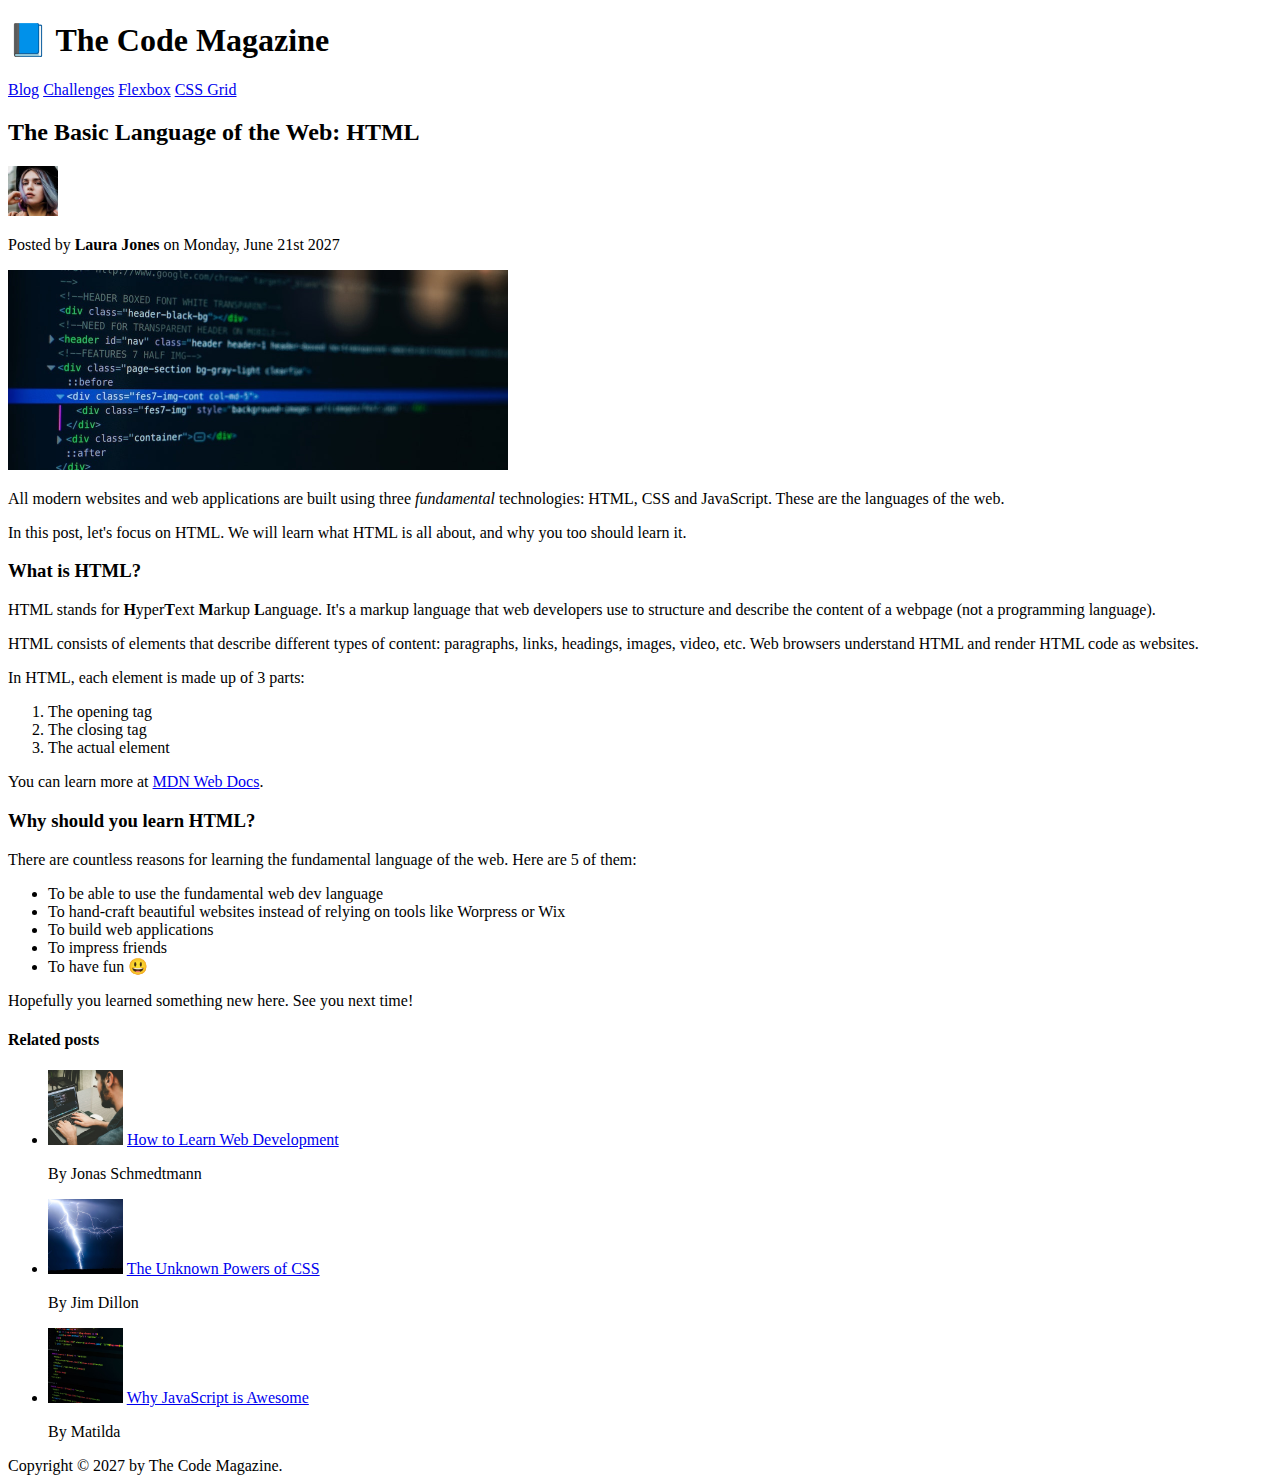
==== starter/03-CSS-Fundamentals/index.html @ 952173ab "initial commit" ====
<!DOCTYPE html>
<html lang="en">
  <head>
    <meta charset="UTF-8" />
    <title>The Basic Language of the Web: HTML</title>
  </head>

  <body>
    <!--
    <h1>The Basic Language of the Web: HTML</h1>
    <h2>The Basic Language of the Web: HTML</h2>
    <h3>The Basic Language of the Web: HTML</h3>
    <h4>The Basic Language of the Web: HTML</h4>
    <h5>The Basic Language of the Web: HTML</h5>
    <h6>The Basic Language of the Web: HTML</h6>
    -->

    <header>
      <h1>📘 The Code Magazine</h1>

      <nav>
        <a href="blog.html">Blog</a>
        <a href="#">Challenges</a>
        <a href="#">Flexbox</a>
        <a href="#">CSS Grid</a>
      </nav>
    </header>

    <article>
      <header>
        <h2>The Basic Language of the Web: HTML</h2>

        <img
          src="img/laura-jones.jpg"
          alt="Headshot of Laura Jones"
          height="50"
          width="50"
        />

        <p>Posted by <strong>Laura Jones</strong> on Monday, June 21st 2027</p>

        <img
          src="img/post-img.jpg"
          alt="HTML code on a screen"
          width="500"
          height="200"
        />
      </header>

      <p>
        All modern websites and web applications are built using three
        <em>fundamental</em>
        technologies: HTML, CSS and JavaScript. These are the languages of the
        web.
      </p>

      <p>
        In this post, let's focus on HTML. We will learn what HTML is all about,
        and why you too should learn it.
      </p>

      <h3>What is HTML?</h3>
      <p>
        HTML stands for <strong>H</strong>yper<strong>T</strong>ext
        <strong>M</strong>arkup <strong>L</strong>anguage. It's a markup
        language that web developers use to structure and describe the content
        of a webpage (not a programming language).
      </p>
      <p>
        HTML consists of elements that describe different types of content:
        paragraphs, links, headings, images, video, etc. Web browsers understand
        HTML and render HTML code as websites.
      </p>
      <p>In HTML, each element is made up of 3 parts:</p>

      <ol>
        <li>The opening tag</li>
        <li>The closing tag</li>
        <li>The actual element</li>
      </ol>

      <p>
        You can learn more at
        <a
          href="https://developer.mozilla.org/en-US/docs/Web/HTML"
          target="_blank"
          >MDN Web Docs</a
        >.
      </p>

      <h3>Why should you learn HTML?</h3>

      <p>
        There are countless reasons for learning the fundamental language of the
        web. Here are 5 of them:
      </p>

      <ul>
        <li>To be able to use the fundamental web dev language</li>
        <li>
          To hand-craft beautiful websites instead of relying on tools like
          Worpress or Wix
        </li>
        <li>To build web applications</li>
        <li>To impress friends</li>
        <li>To have fun 😃</li>
      </ul>

      <p>Hopefully you learned something new here. See you next time!</p>
    </article>

    <aside>
      <h4>Related posts</h4>

      <ul>
        <li>
          <img
            src="img/related-1.jpg"
            alt="Person programming"
            width="75"
            width="75"
          />
          <a href="#">How to Learn Web Development</a>
          <p>By Jonas Schmedtmann</p>
        </li>
        <li>
          <img src="img/related-2.jpg" alt="Lightning" width="75" heigth="75" />
          <a href="#">The Unknown Powers of CSS</a>
          <p>By Jim Dillon</p>
        </li>
        <li>
          <img
            src="img/related-3.jpg"
            alt="JavaScript code on a screen"
            width="75"
            height="75"
          />
          <a href="#">Why JavaScript is Awesome</a>
          <p>By Matilda</p>
        </li>
      </ul>
    </aside>

    <footer>Copyright &copy; 2027 by The Code Magazine.</footer>
  </body>
</html>
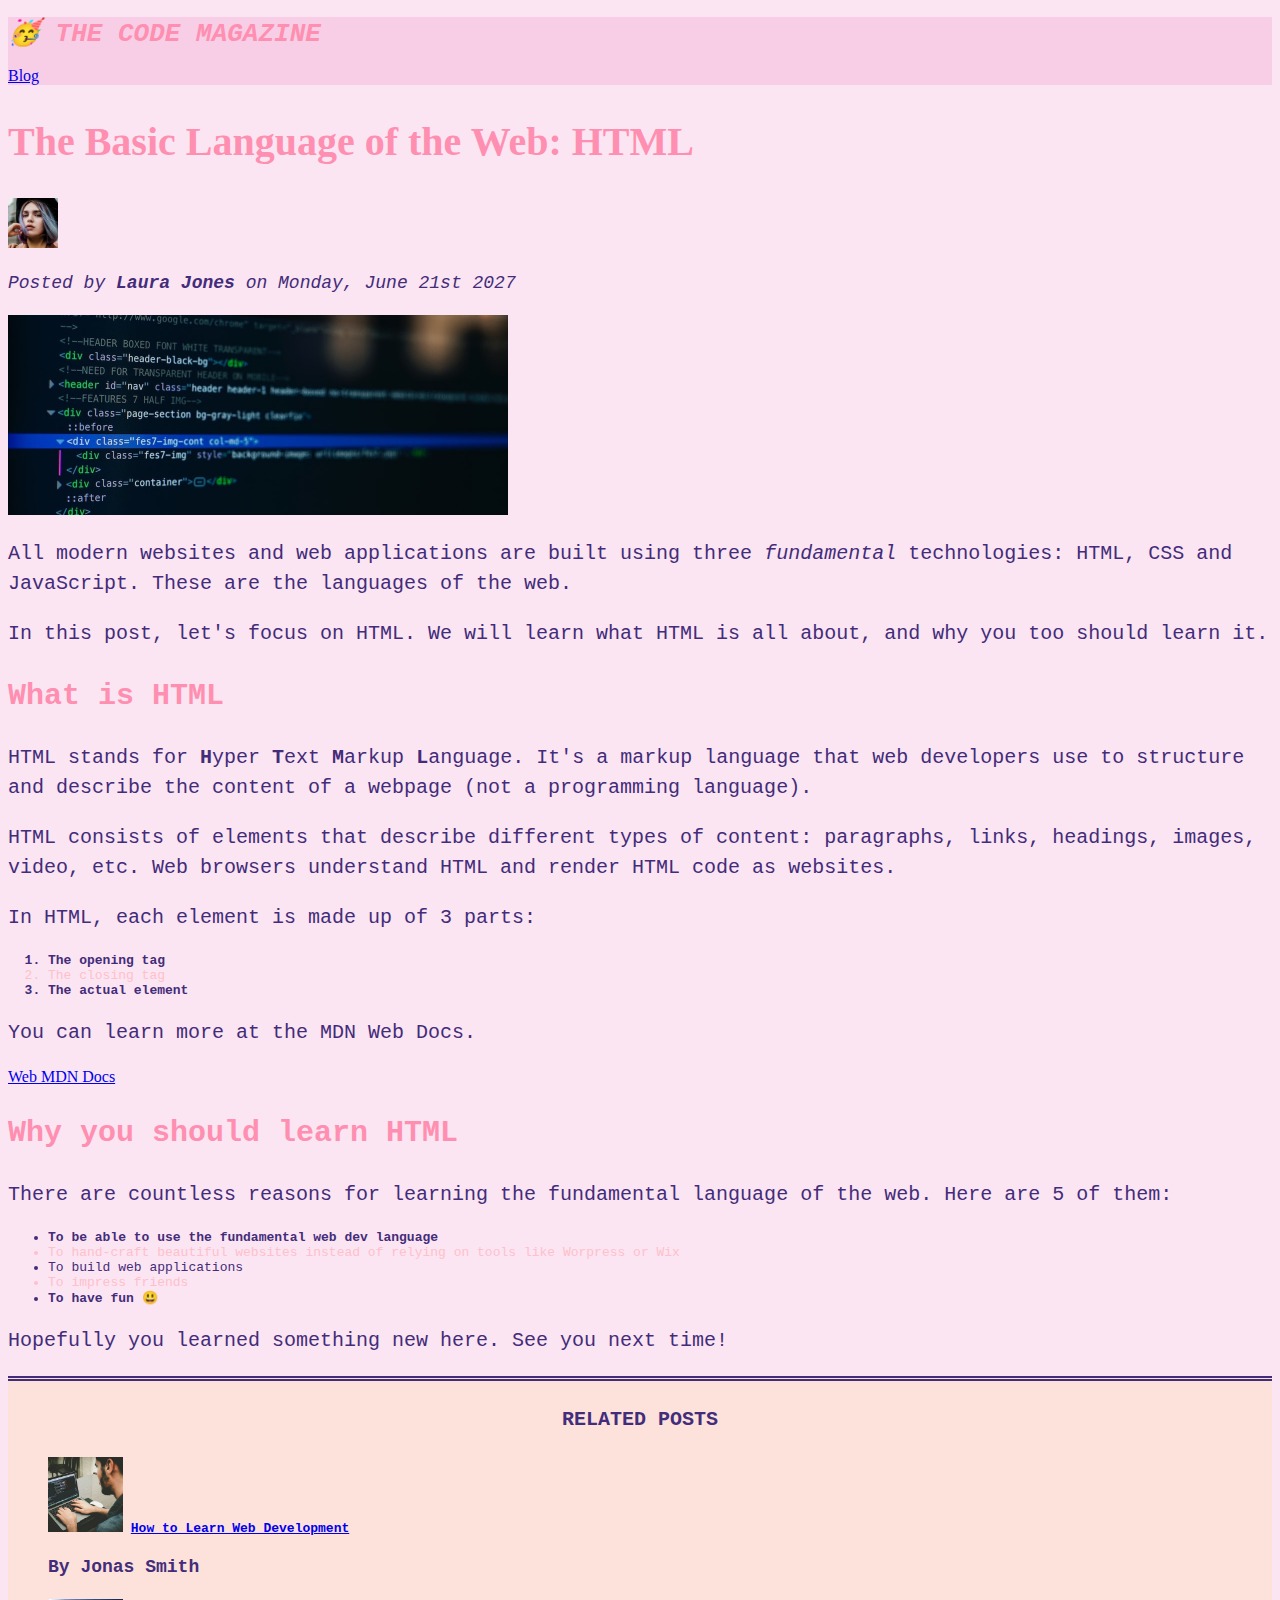
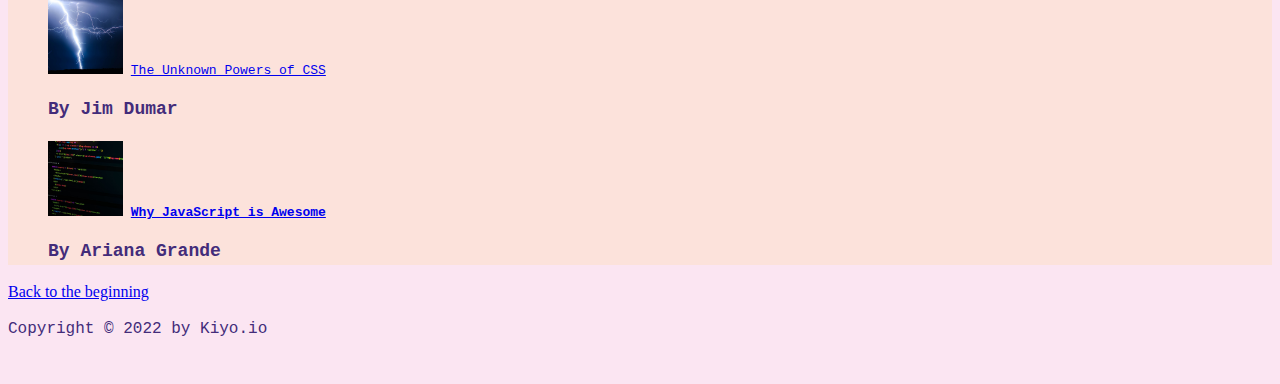
==== commit 8de38e9f: "Revert "final commit"" ====
--- a/starter/03-CSS-Fundamentals/index.html
+++ b/starter/03-CSS-Fundamentals/index.html
@@ -1,29 +1,24 @@
 <!DOCTYPE html>
+<!--Every HTML DOC begings with this element-->
 <html lang="en">
+  <!--This element lets the browser know this is language is HTML-->
   <head>
     <meta charset="UTF-8" />
+    <!--The name of the browser window-->
     <title>The Basic Language of the Web: HTML</title>
+    <!--Internal.css style property option for simple pages located in head property---For large css coding style make seperate .css file and use link property to connect code-->
+    <!--INTERNAL CSS EXAMPLE-->
+
+    <link href="Style.css" rel="stylesheet" />
   </head>
 
   <body>
-    <!--
-    <h1>The Basic Language of the Web: HTML</h1>
-    <h2>The Basic Language of the Web: HTML</h2>
-    <h3>The Basic Language of the Web: HTML</h3>
-    <h4>The Basic Language of the Web: HTML</h4>
-    <h5>The Basic Language of the Web: HTML</h5>
-    <h6>The Basic Language of the Web: HTML</h6>
-    -->
+    <header class="main-header">
+      <!--Parent Element Litteral BODY of the web page and so it's content is inside of the body. Content can include...p=paragraph h=heading to organize text-->
+      <h1>🥳 The Code Magazine</h1>
 
-    <header>
-      <h1>📘 The Code Magazine</h1>
-
-      <nav>
-        <a href="blog.html">Blog</a>
-        <a href="#">Challenges</a>
-        <a href="#">Flexbox</a>
-        <a href="#">CSS Grid</a>
-      </nav>
+      <!--a=anchor for href=hyperlink REMEMBER to make element for hyperlink to access from webpage ie. Blog-->
+      <nav><a href="blog.html">Blog</a></nav>
     </header>
 
     <article>
@@ -32,36 +27,38 @@
 
         <img
           src="img/laura-jones.jpg"
-          alt="Headshot of Laura Jones"
+          alt="Laura Jones"
+          width="50"
           height="50"
-          width="50"
         />
+        <p id="author">
+          Posted by <strong>Laura Jones</strong> on Monday, June 21st 2027
+        </p>
 
-        <p>Posted by <strong>Laura Jones</strong> on Monday, June 21st 2027</p>
-
+        <!--!!!!JPG/ALT won't load!!!!
+    img=insert image + Attribute decribing element scr=source image file  ALT=decribes the image file for search engine-->
         <img
           src="img/post-img.jpg"
-          alt="HTML code on a screen"
+          alt="HTML code on a computer screen"
           width="500"
           height="200"
         />
       </header>
-
       <p>
         All modern websites and web applications are built using three
-        <em>fundamental</em>
+        <!--em ITAL's text--><em>fundamental</em>
         technologies: HTML, CSS and JavaScript. These are the languages of the
         web.
       </p>
-
       <p>
         In this post, let's focus on HTML. We will learn what HTML is all about,
         and why you too should learn it.
       </p>
 
-      <h3>What is HTML?</h3>
+      <h3>What is HTML</h3>
       <p>
-        HTML stands for <strong>H</strong>yper<strong>T</strong>ext
+        HTML stands for
+        <!--b and strong make text BOLD--><b>H</b>yper <strong>T</strong>ext
         <strong>M</strong>arkup <strong>L</strong>anguage. It's a markup
         language that web developers use to structure and describe the content
         of a webpage (not a programming language).
@@ -73,28 +70,30 @@
       </p>
       <p>In HTML, each element is made up of 3 parts:</p>
 
+      <!--Parent Element OL element=ordered list-->
       <ol>
-        <li>The opening tag</li>
+        <!--Child Element LI element=list item-->
+        <li class="first-li">The opening tag</li>
         <li>The closing tag</li>
         <li>The actual element</li>
       </ol>
 
-      <p>
-        You can learn more at
-        <a
-          href="https://developer.mozilla.org/en-US/docs/Web/HTML"
-          target="_blank"
-          >MDN Web Docs</a
-        >.
-      </p>
+      <!--Coding is fun ^.^-->
+      <p>You can learn more at the MDN Web Docs.</p>
+      <a
+        href="https://developer.mozilla.org/en-US/docs/Web/HTML"
+        target="_blank"
+      >
+        Web MDN Docs</a
+      >
 
-      <h3>Why should you learn HTML?</h3>
+      <h3>Why you should learn HTML</h3>
 
       <p>
         There are countless reasons for learning the fundamental language of the
         web. Here are 5 of them:
       </p>
-
+      <!--Parent Element UL=unordered list for bullet points-->
       <ul>
         <li>To be able to use the fundamental web dev language</li>
         <li>
@@ -107,40 +106,53 @@
       </ul>
 
       <p>Hopefully you learned something new here. See you next time!</p>
+      <!--Structure element to group code and organize nav=navagation-->
     </article>
 
     <aside>
-      <h4>Related posts</h4>
-
-      <ul>
+      <!--Semantic HTML= organizes your code-->
+      <h4><strong>Related Posts</strong></h4>
+      <ul class="author-photos">
         <li>
           <img
             src="img/related-1.jpg"
-            alt="Person programming"
+            alt="Image of man typing code"
             width="75"
-            width="75"
+            height="75"
           />
-          <a href="#">How to Learn Web Development</a>
-          <p>By Jonas Schmedtmann</p>
-        </li>
-        <li>
-          <img src="img/related-2.jpg" alt="Lightning" width="75" heigth="75" />
-          <a href="#">The Unknown Powers of CSS</a>
-          <p>By Jim Dillon</p>
+
+          <a href="wed-dev.html"> How to Learn Web Development</a>
+          <p class="related-author">By Jonas Smith</p>
         </li>
         <li>
           <img
-            src="img/related-3.jpg"
-            alt="JavaScript code on a screen"
+            src="img/related-2.jpg"
+            alt="Image of lightning strike in the dark"
             width="75"
             height="75"
           />
-          <a href="#">Why JavaScript is Awesome</a>
-          <p>By Matilda</p>
+          <a href="The Unknown Powers of CSS">The Unknown Powers of CSS</a>
+          <p class="related-author">By Jim Dumar</p>
+        </li>
+
+        <li>
+          <img
+            src="img/related-3.jpg"
+            alt="Imagine of computer code on pc screen"
+            height="75"
+            width="75"
+          />
+          <a href="Why JavaScript is Awesome">Why JavaScript is Awesome</a>
+          <p class="related-author">By Ariana Grande</p>
         </li>
       </ul>
     </aside>
+    <nav>
+      <a href="#">Back to the beginning</a>
+    </nav>
 
-    <footer>Copyright &copy; 2027 by The Code Magazine.</footer>
+    <footer>
+      <p id="copyright">Copyright &copy; 2022 by Kiyo.io</p>
+    </footer>
   </body>
 </html>
--- a/starter/03-CSS-Fundamentals/Style.css
+++ b/starter/03-CSS-Fundamentals/Style.css
@@ -0,0 +1,84 @@
+h1,
+h2,
+h3,
+h4,
+p,
+li {
+  font-family: monospace;
+  color: rgb(67, 44, 122);
+}
+h1,
+h2,
+h3 {
+  color: rgb(255, 143, 177);
+}
+h1 {
+  font: size 26px;
+  text-transform: uppercase;
+  font-style: italic;
+}
+h2 {
+  font-size: 40px;
+  font-family: cursive;
+}
+h3 {
+  font-size: 30px;
+}
+h4 {
+  font-size: 20px;
+
+  text-transform: uppercase;
+  text-align: center;
+}
+p {
+  font-size: 20px;
+  line-height: 1.5;
+}
+li {
+  font: size 20px;
+}
+/* footer p {
+  font-size: 16px;
+} */
+/*
+article header p {
+  font-style: italic;
+}*/
+/* ID tag function is used for very simple pages that don't require updates */
+#author {
+  font-style: italic;
+  font-size: 18px;
+}
+#copyright {
+  font-size: 16px;
+}
+/* Class group function used to style multiple elements for future easy updates to style */
+.related-author {
+  font-size: 18px;
+  font-weight: bold;
+}
+.author-photos {
+  list-style: none;
+}
+.main-header {
+  background-color: rgba(224, 46, 153, 0.125);
+}
+
+aside {
+  background-color: rgb(252, 226, 219);
+  border-top: 5px double rgb(67, 44, 122);
+}
+body {
+  background-color: rgba(224, 46, 153, 0.125);
+}
+/* .first-li {font-weight: bold;} */
+li:first-child {
+  font-weight: bold;
+}
+li:last-child {
+  font-weight: bold;
+}
+li:nth-child(even) {
+  color: pink;
+}
+/* article p:last-child{color: red;} */
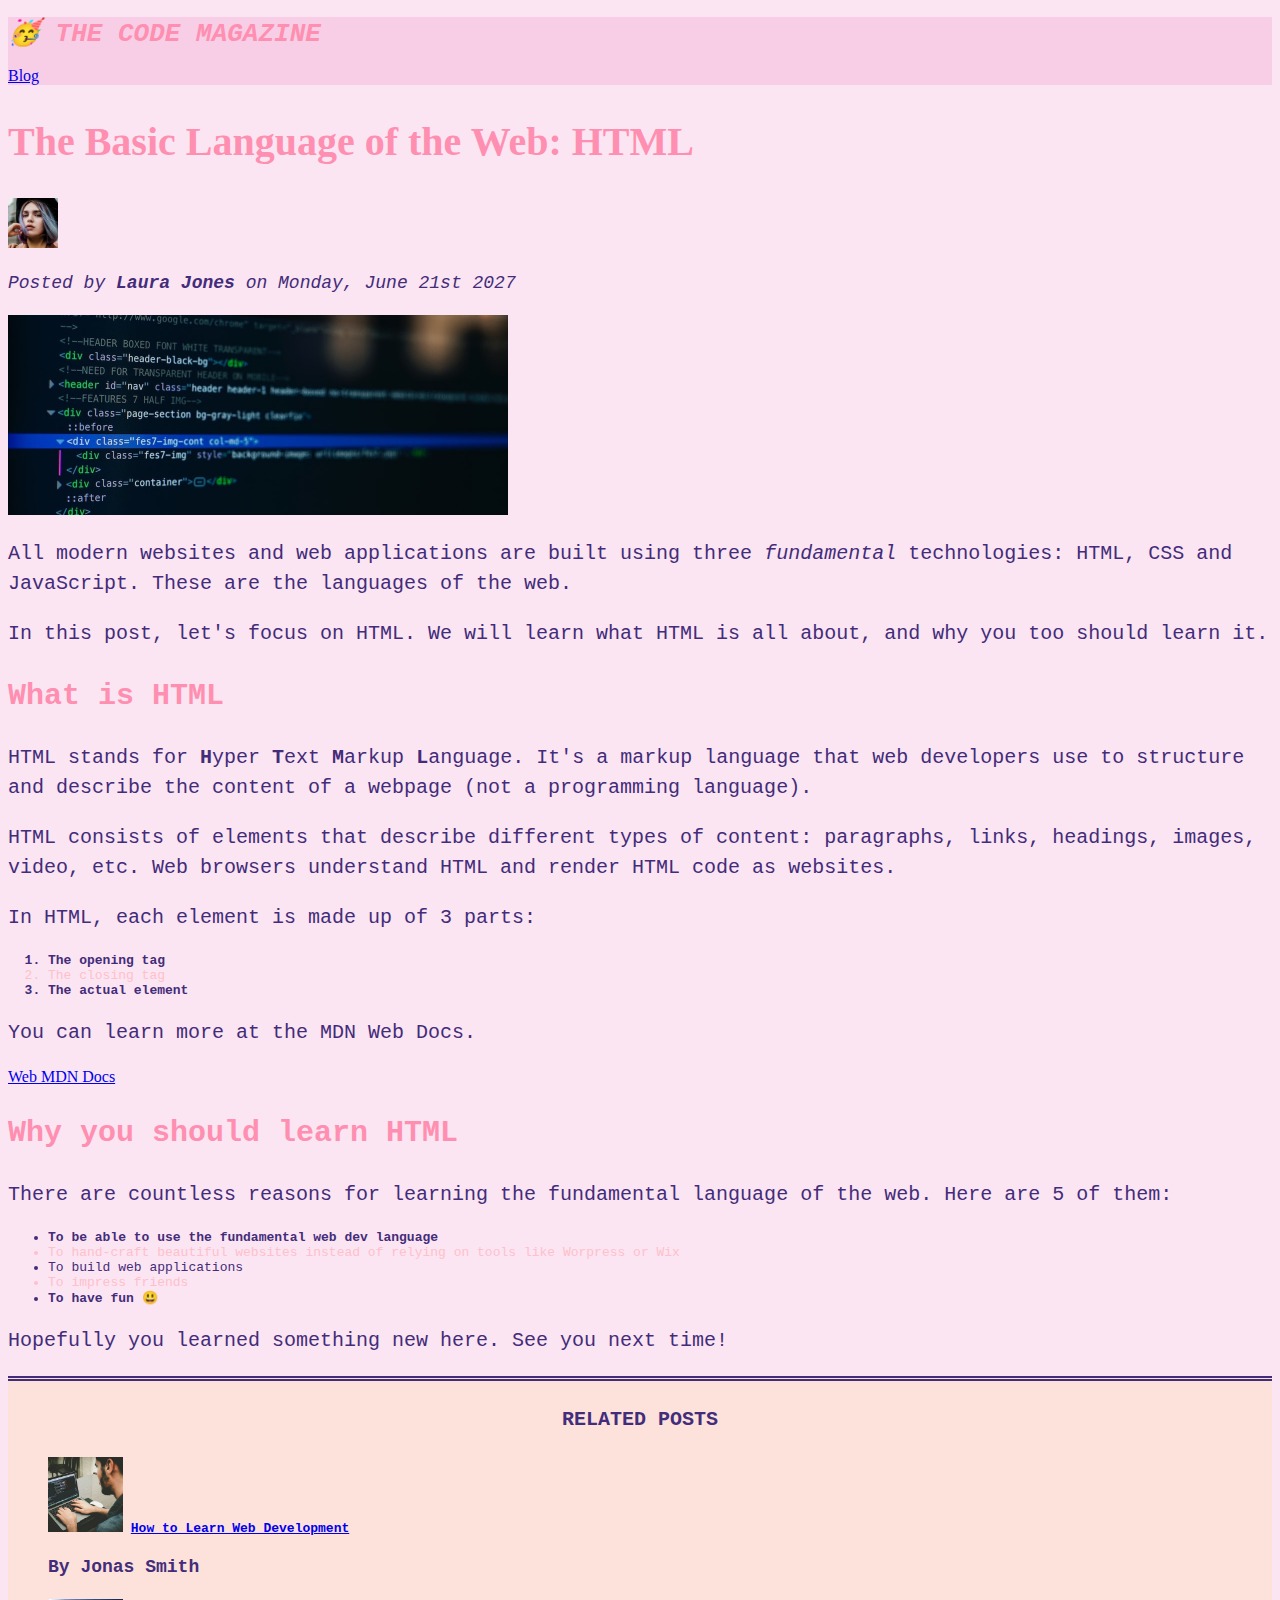
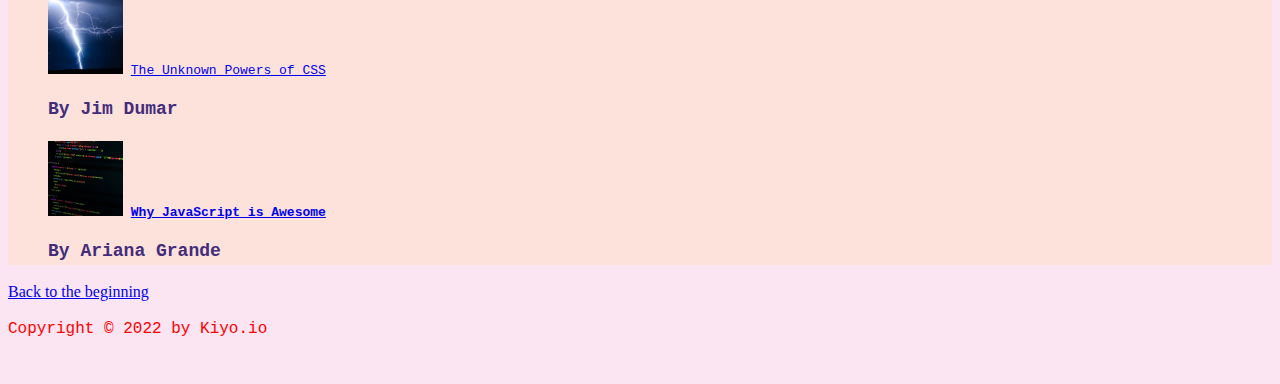
==== commit beb6a0dc: "git push git push" ====
--- a/starter/03-CSS-Fundamentals/index.html
+++ b/starter/03-CSS-Fundamentals/index.html
@@ -152,7 +152,9 @@
     </nav>
 
     <footer>
-      <p id="copyright">Copyright &copy; 2022 by Kiyo.io</p>
+      <p id="copyright" class="copyright text">
+        Copyright &copy; 2022 by Kiyo.io
+      </p>
     </footer>
   </body>
 </html>
--- a/starter/03-CSS-Fundamentals/Style.css
+++ b/starter/03-CSS-Fundamentals/Style.css
@@ -82,3 +82,15 @@
   color: pink;
 }
 /* article p:last-child{color: red;} */
+#copyright {
+  color: red;
+}
+.copyright {
+  color: blue;
+}
+.text {
+  color: yellow;
+}
+footer p {
+  color: green;
+}
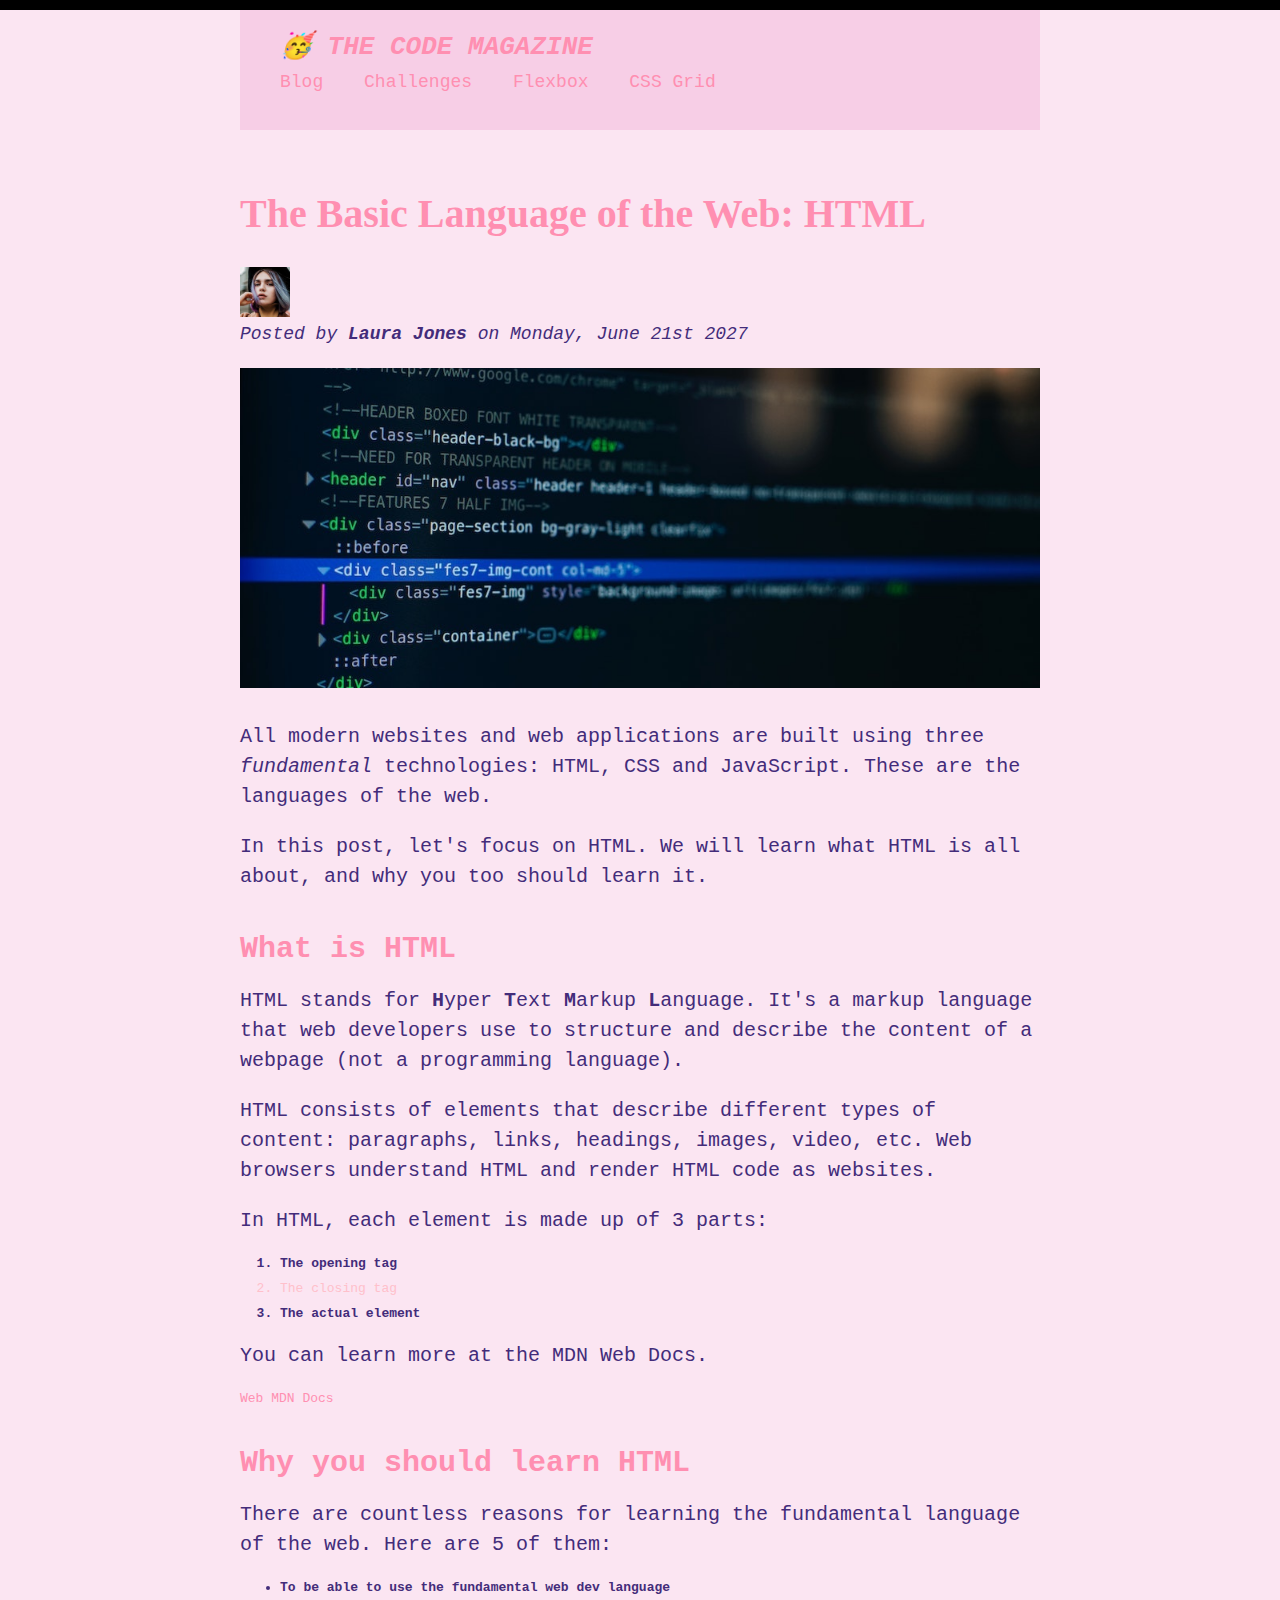
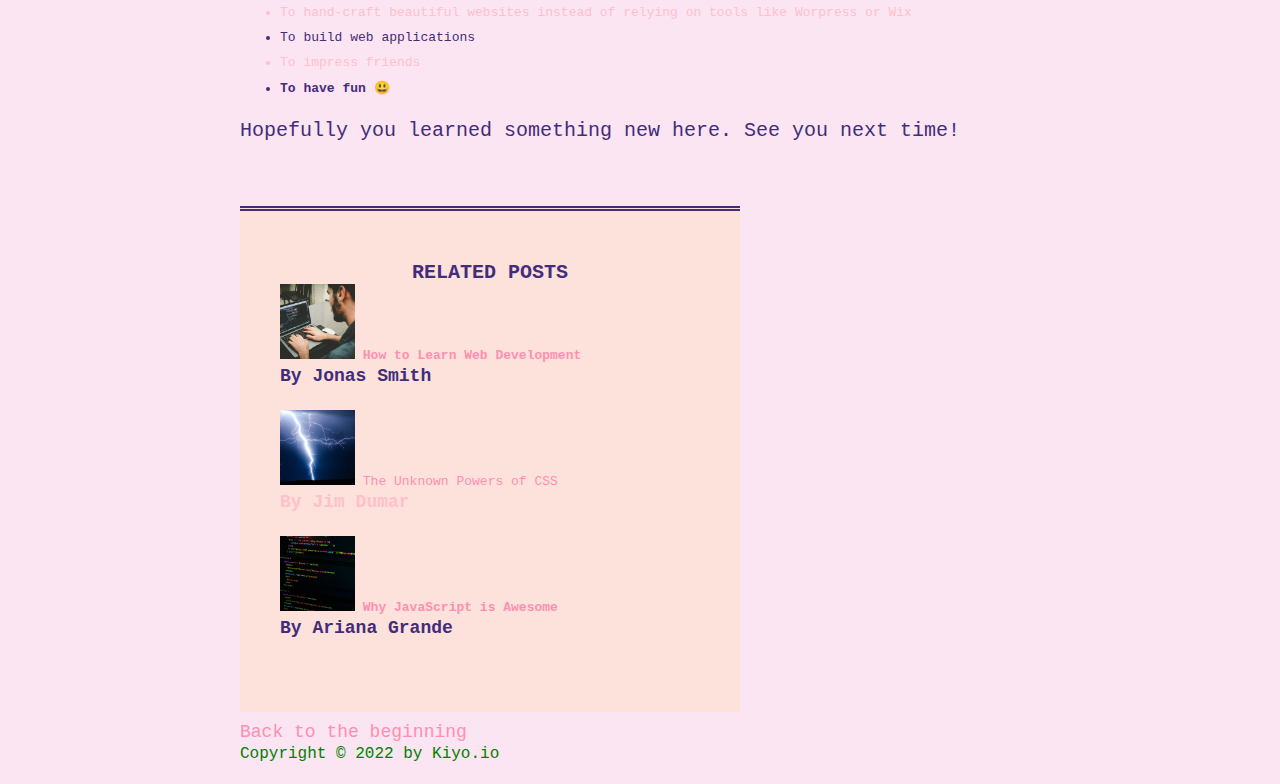
==== commit 21e2df1f: "git push" ====
--- a/starter/03-CSS-Fundamentals/index.html
+++ b/starter/03-CSS-Fundamentals/index.html
@@ -13,148 +13,157 @@
   </head>
 
   <body>
-    <header class="main-header">
-      <!--Parent Element Litteral BODY of the web page and so it's content is inside of the body. Content can include...p=paragraph h=heading to organize text-->
-      <h1>🥳 The Code Magazine</h1>
+    <div class="container">
+      <header class="main-header">
+        <!--Parent Element Litteral BODY of the web page and so it's content is inside of the body. Content can include...p=paragraph h=heading to organize text-->
+        <h1>🥳 The Code Magazine</h1>
 
-      <!--a=anchor for href=hyperlink REMEMBER to make element for hyperlink to access from webpage ie. Blog-->
-      <nav><a href="blog.html">Blog</a></nav>
-    </header>
+        <!--a=anchor for href=hyperlink REMEMBER to make element for hyperlink to access from webpage ie. Blog-->
+        <nav>
+          <!-- <strong>This is the navagation</strong> -->
+          <a href="blog.html">Blog</a>
+          <a href="#">Challenges</a>
+          <a href="#">Flexbox</a>
+          <a href="#">CSS Grid</a>
+        </nav>
+      </header>
 
-    <article>
-      <header>
-        <h2>The Basic Language of the Web: HTML</h2>
+      <article>
+        <header class="post-heaader">
+          <h2>The Basic Language of the Web: HTML</h2>
 
-        <img
-          src="img/laura-jones.jpg"
-          alt="Laura Jones"
-          width="50"
-          height="50"
-        />
-        <p id="author">
-          Posted by <strong>Laura Jones</strong> on Monday, June 21st 2027
+          <img
+            src="img/laura-jones.jpg"
+            alt="Laura Jones"
+            width="50"
+            height="50"
+          />
+          <p id="author">
+            Posted by <strong>Laura Jones</strong> on Monday, June 21st 2027
+          </p>
+
+          <!--!!!!JPG/ALT won't load!!!!
+    img=insert image + Attribute decribing element scr=source image file  ALT=decribes the image file for search engine-->
+          <img
+            src="img/post-img.jpg"
+            alt="HTML code on a computer screen"
+            width="500"
+            height="200"
+            class="post-img"
+          />
+        </header>
+        <p>
+          All modern websites and web applications are built using three
+          <!--em ITAL's text--><em>fundamental</em>
+          technologies: HTML, CSS and JavaScript. These are the languages of the
+          web.
+        </p>
+        <p>
+          In this post, let's focus on HTML. We will learn what HTML is all
+          about, and why you too should learn it.
         </p>
 
-        <!--!!!!JPG/ALT won't load!!!!
-    img=insert image + Attribute decribing element scr=source image file  ALT=decribes the image file for search engine-->
-        <img
-          src="img/post-img.jpg"
-          alt="HTML code on a computer screen"
-          width="500"
-          height="200"
-        />
-      </header>
-      <p>
-        All modern websites and web applications are built using three
-        <!--em ITAL's text--><em>fundamental</em>
-        technologies: HTML, CSS and JavaScript. These are the languages of the
-        web.
-      </p>
-      <p>
-        In this post, let's focus on HTML. We will learn what HTML is all about,
-        and why you too should learn it.
-      </p>
+        <h3>What is HTML</h3>
+        <p>
+          HTML stands for
+          <!--b and strong make text BOLD--><b>H</b>yper <strong>T</strong>ext
+          <strong>M</strong>arkup <strong>L</strong>anguage. It's a markup
+          language that web developers use to structure and describe the content
+          of a webpage (not a programming language).
+        </p>
+        <p>
+          HTML consists of elements that describe different types of content:
+          paragraphs, links, headings, images, video, etc. Web browsers
+          understand HTML and render HTML code as websites.
+        </p>
+        <p>In HTML, each element is made up of 3 parts:</p>
 
-      <h3>What is HTML</h3>
-      <p>
-        HTML stands for
-        <!--b and strong make text BOLD--><b>H</b>yper <strong>T</strong>ext
-        <strong>M</strong>arkup <strong>L</strong>anguage. It's a markup
-        language that web developers use to structure and describe the content
-        of a webpage (not a programming language).
-      </p>
-      <p>
-        HTML consists of elements that describe different types of content:
-        paragraphs, links, headings, images, video, etc. Web browsers understand
-        HTML and render HTML code as websites.
-      </p>
-      <p>In HTML, each element is made up of 3 parts:</p>
+        <!--Parent Element OL element=ordered list-->
+        <ol>
+          <!--Child Element LI element=list item-->
+          <li class="first-li">The opening tag</li>
+          <li>The closing tag</li>
+          <li>The actual element</li>
+        </ol>
 
-      <!--Parent Element OL element=ordered list-->
-      <ol>
-        <!--Child Element LI element=list item-->
-        <li class="first-li">The opening tag</li>
-        <li>The closing tag</li>
-        <li>The actual element</li>
-      </ol>
+        <!--Coding is fun ^.^-->
+        <p>You can learn more at the MDN Web Docs.</p>
+        <a
+          href="https://developer.mozilla.org/en-US/docs/Web/HTML"
+          target="_blank"
+        >
+          Web MDN Docs</a
+        >
 
-      <!--Coding is fun ^.^-->
-      <p>You can learn more at the MDN Web Docs.</p>
-      <a
-        href="https://developer.mozilla.org/en-US/docs/Web/HTML"
-        target="_blank"
-      >
-        Web MDN Docs</a
-      >
+        <h3>Why you should learn HTML</h3>
 
-      <h3>Why you should learn HTML</h3>
+        <p>
+          There are countless reasons for learning the fundamental language of
+          the web. Here are 5 of them:
+        </p>
+        <!--Parent Element UL=unordered list for bullet points-->
+        <ul>
+          <li>To be able to use the fundamental web dev language</li>
+          <li>
+            To hand-craft beautiful websites instead of relying on tools like
+            Worpress or Wix
+          </li>
+          <li>To build web applications</li>
+          <li>To impress friends</li>
+          <li>To have fun 😃</li>
+        </ul>
 
-      <p>
-        There are countless reasons for learning the fundamental language of the
-        web. Here are 5 of them:
-      </p>
-      <!--Parent Element UL=unordered list for bullet points-->
-      <ul>
-        <li>To be able to use the fundamental web dev language</li>
-        <li>
-          To hand-craft beautiful websites instead of relying on tools like
-          Worpress or Wix
-        </li>
-        <li>To build web applications</li>
-        <li>To impress friends</li>
-        <li>To have fun 😃</li>
-      </ul>
+        <p>Hopefully you learned something new here. See you next time!</p>
+        <!--Structure element to group code and organize nav=navagation-->
+      </article>
 
-      <p>Hopefully you learned something new here. See you next time!</p>
-      <!--Structure element to group code and organize nav=navagation-->
-    </article>
+      <aside>
+        <!--Semantic HTML= organizes your code-->
+        <h4><strong>Related Posts</strong></h4>
+        <ul class="author-photos">
+          <li>
+            <img
+              src="img/related-1.jpg"
+              alt="Image of man typing code"
+              width="75"
+              height="75"
+            />
 
-    <aside>
-      <!--Semantic HTML= organizes your code-->
-      <h4><strong>Related Posts</strong></h4>
-      <ul class="author-photos">
-        <li>
-          <img
-            src="img/related-1.jpg"
-            alt="Image of man typing code"
-            width="75"
-            height="75"
-          />
+            <a href="wed-dev.html"> How to Learn Web Development</a>
+            <p class="related-author">By Jonas Smith</p>
+          </li>
+          <li>
+            <img
+              src="img/related-2.jpg"
+              alt="Image of lightning strike in the dark"
+              width="75"
+              height="75"
+            />
+            <a href="The Unknown Powers of CSS">The Unknown Powers of CSS</a>
+            <p class="related-author">By Jim Dumar</p>
+          </li>
 
-          <a href="wed-dev.html"> How to Learn Web Development</a>
-          <p class="related-author">By Jonas Smith</p>
-        </li>
-        <li>
-          <img
-            src="img/related-2.jpg"
-            alt="Image of lightning strike in the dark"
-            width="75"
-            height="75"
-          />
-          <a href="The Unknown Powers of CSS">The Unknown Powers of CSS</a>
-          <p class="related-author">By Jim Dumar</p>
-        </li>
+          <li>
+            <img
+              src="img/related-3.jpg"
+              alt="Imagine of computer code on pc screen"
+              height="75"
+              width="75"
+            />
+            <a href="Why JavaScript is Awesome">Why JavaScript is Awesome</a>
+            <p class="related-author">By Ariana Grande</p>
+          </li>
+        </ul>
+      </aside>
+      <nav>
+        <a href="#">Back to the beginning</a>
+      </nav>
 
-        <li>
-          <img
-            src="img/related-3.jpg"
-            alt="Imagine of computer code on pc screen"
-            height="75"
-            width="75"
-          />
-          <a href="Why JavaScript is Awesome">Why JavaScript is Awesome</a>
-          <p class="related-author">By Ariana Grande</p>
-        </li>
-      </ul>
-    </aside>
-    <nav>
-      <a href="#">Back to the beginning</a>
-    </nav>
-
-    <footer>
-      <p id="copyright" class="copyright text">
-        Copyright &copy; 2022 by Kiyo.io
-      </p>
-    </footer>
+      <footer>
+        <p id="copyright" class="copyright text">
+          Copyright &copy; 2022 by Kiyo.io
+        </p>
+      </footer>
+    </div>
   </body>
 </html>
--- a/starter/03-CSS-Fundamentals/Style.css
+++ b/starter/03-CSS-Fundamentals/Style.css
@@ -1,12 +1,57 @@
-h1,
-h2,
-h3,
-h4,
-p,
-li {
+/* Universal Selector */
+/* * {
+  border-top: 10px solid black;
+} */
+* {
+  margin: 0;
+  border: 0;
+}
+
+/* PAGE SECTION */
+body {
   font-family: monospace;
   color: rgb(67, 44, 122);
+  border-top: 10px solid black;
 }
+.container {
+  width: 800px;
+  /* margin-right: auto;
+  margin-left: auto; */
+  margin: 0 auto;
+}
+
+.main-header {
+  background-color: rgba(224, 46, 153, 0.125);
+  /* padding: 20px;
+  padding-left: 40px;
+  padding-right: 40px; */
+  padding: 20px 40px;
+  margin-bottom: 60px;
+  height: 80px;
+}
+/* nav a:link,
+p {
+  font-size: 18px;
+} */
+
+nav {
+  font-size: 18px;
+}
+article {
+  margin-bottom: 60px;
+}
+.post-heaader {
+  margin-bottom: 30px;
+}
+
+aside {
+  background-color: rgb(252, 226, 219);
+  border-top: 5px double rgb(67, 44, 122);
+  padding: 50px 0;
+  width: 500px;
+}
+/* 
+SMALLER ELEMENT */
 h1,
 h2,
 h3 {
@@ -20,9 +65,12 @@
 h2 {
   font-size: 40px;
   font-family: cursive;
+  margin-bottom: 30px;
 }
 h3 {
   font-size: 30px;
+  margin-bottom: 20px;
+  margin-top: 40px;
 }
 h4 {
   font-size: 20px;
@@ -33,9 +81,21 @@
 p {
   font-size: 20px;
   line-height: 1.5;
+  margin-bottom: 20px;
+}
+ol {
+  margin-bottom: 20px;
+}
+ul {
+  margin-bottom: 20px;
 }
 li {
   font: size 20px;
+  margin-bottom: 10px;
+  /* display: inline; */
+}
+li:last-child {
+  margin-bottom: 0;
 }
 /* footer p {
   font-size: 16px;
@@ -60,14 +120,7 @@
 .author-photos {
   list-style: none;
 }
-.main-header {
-  background-color: rgba(224, 46, 153, 0.125);
-}
 
-aside {
-  background-color: rgb(252, 226, 219);
-  border-top: 5px double rgb(67, 44, 122);
-}
 body {
   background-color: rgba(224, 46, 153, 0.125);
 }
@@ -82,6 +135,50 @@
   color: pink;
 }
 /* article p:last-child{color: red;} */
+
+/* Styling Hyperlinks L.ink V.isited H.over A.ctive in order*/
+a:link {
+  color: rgb(255, 143, 177);
+  text-decoration: none;
+}
+a:visited {
+  color: rgb(255, 143, 177);
+}
+
+a:hover {
+  color: purple;
+  font-weight: bold;
+  text-decoration: underline purple;
+}
+a:active {
+  background-color: aliceblue;
+  font-style: italic;
+}
+
+.post-img {
+  width: 100%;
+  height: auto;
+}
+
+/* BLOCK ELEMENT TO INLINE */
+nav a:link {
+  /* background-color: orange;
+  margin: 20px;
+  display: block; */
+  margin-right: 30px;
+  margin-top: 10px;
+  display: inline-block;
+}
+
+nav a:link:last-child {
+  margin-right: 0;
+}
+/*resolving conflicts 
+ID=1
+Class=2
+Element=3
+Universal=4
+*/
 #copyright {
   color: red;
 }
@@ -92,5 +189,5 @@
   color: yellow;
 }
 footer p {
-  color: green;
+  color: green !important;
 }
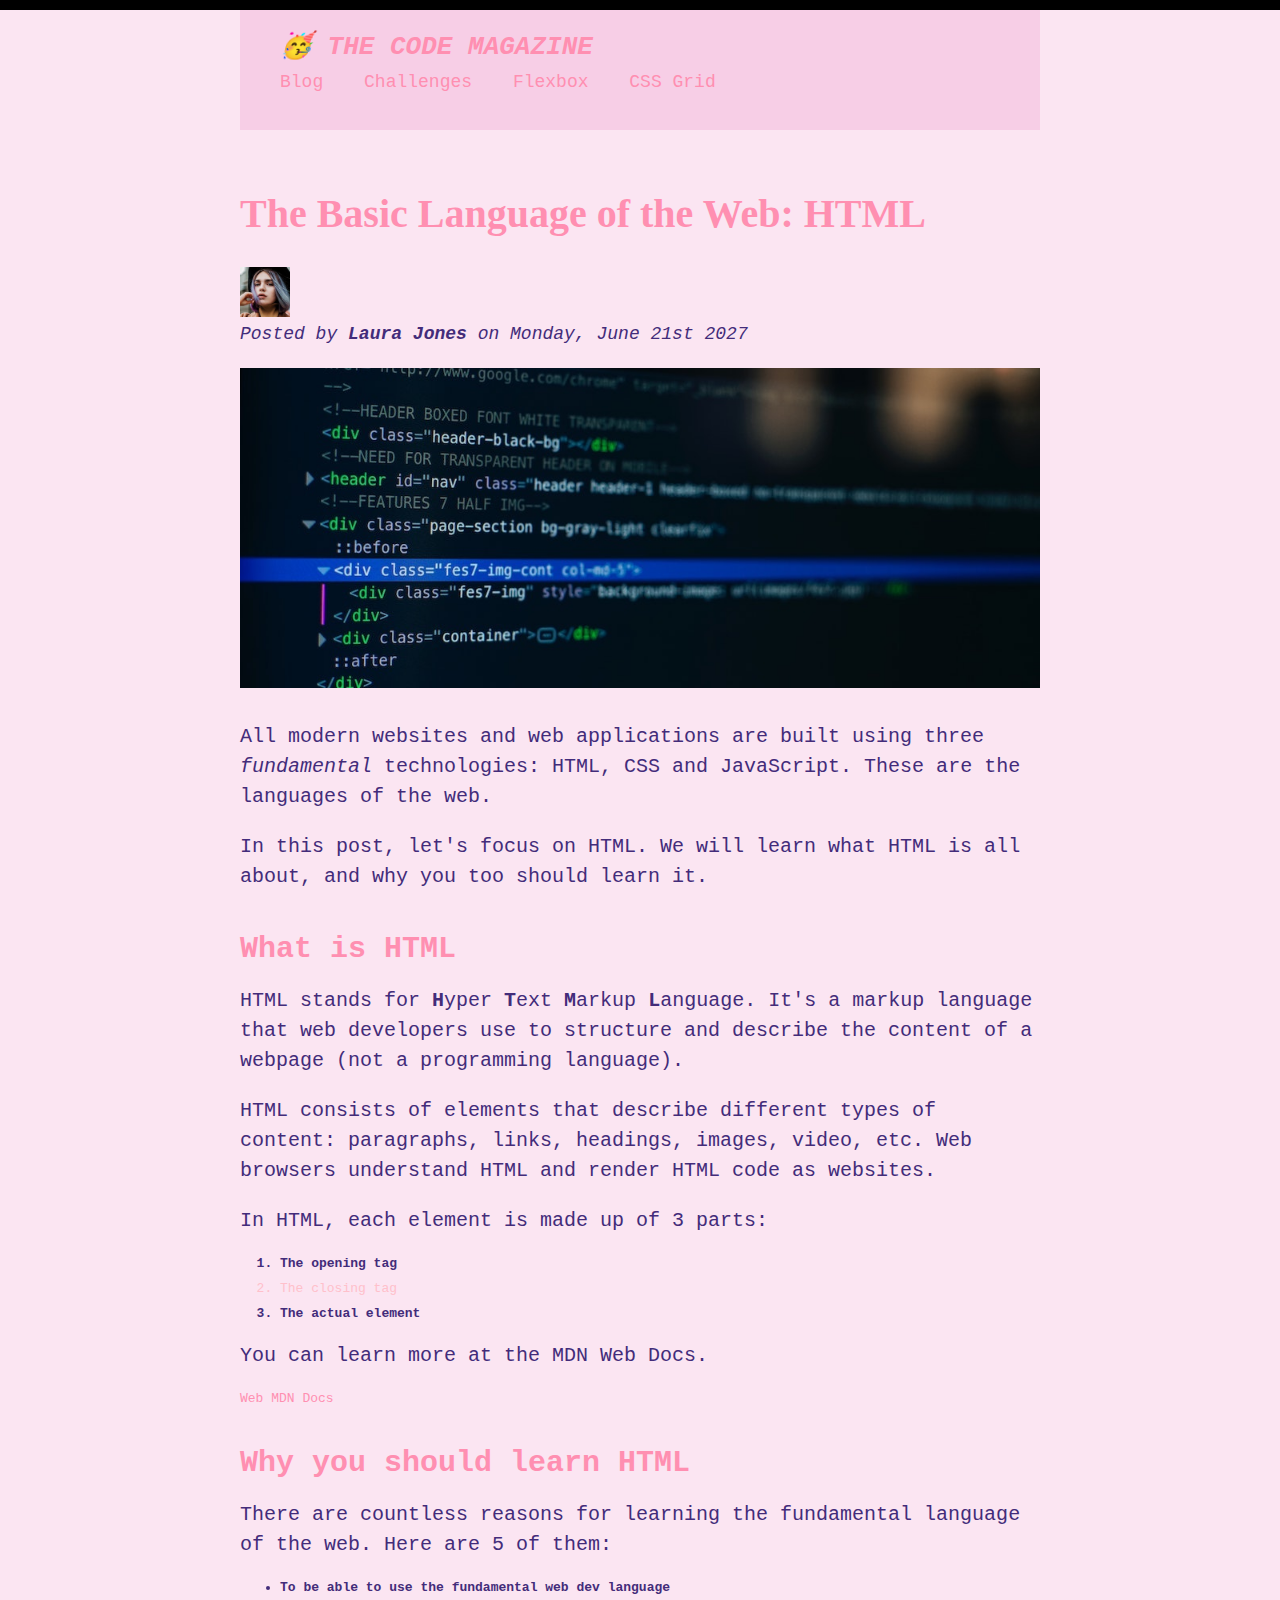
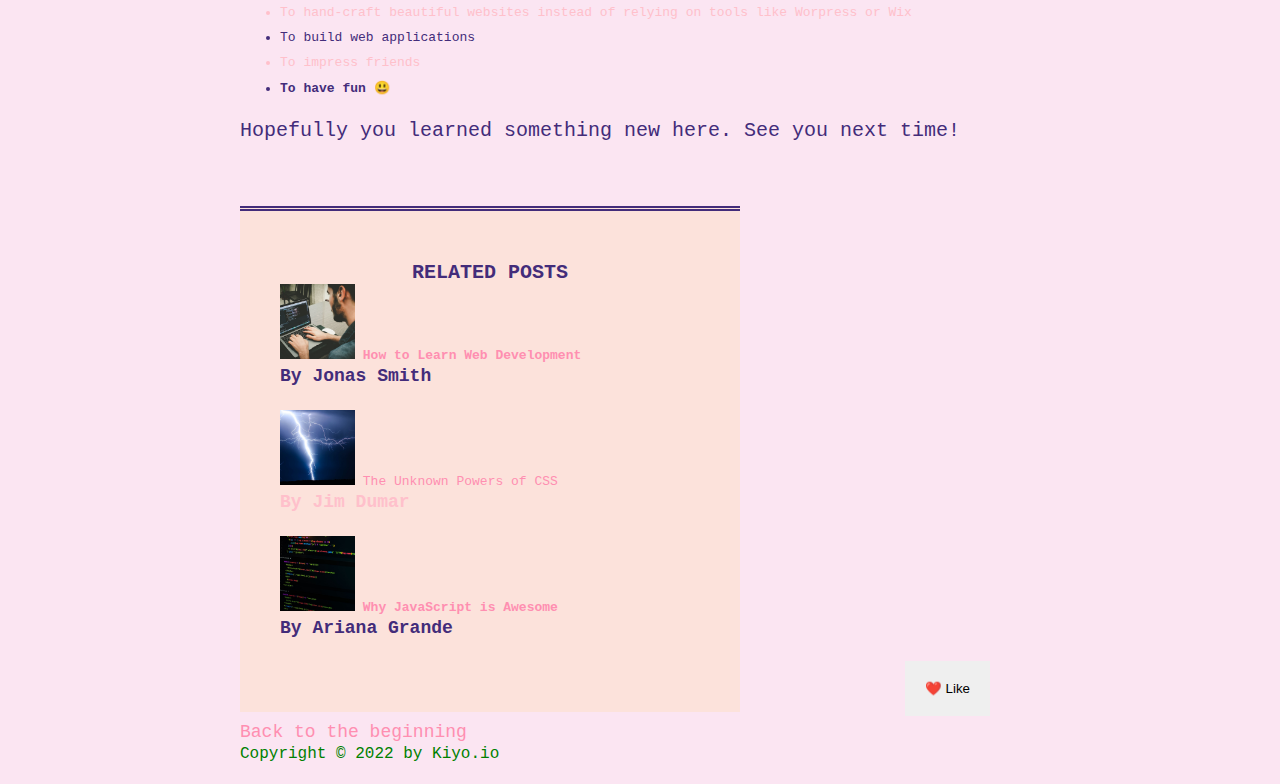
==== commit 07ae8ff6: "git push" ====
--- a/starter/03-CSS-Fundamentals/index.html
+++ b/starter/03-CSS-Fundamentals/index.html
@@ -51,6 +51,7 @@
             height="200"
             class="post-img"
           />
+          <button>❤️ Like</button>
         </header>
         <p>
           All modern websites and web applications are built using three
--- a/starter/03-CSS-Fundamentals/Style.css
+++ b/starter/03-CSS-Fundamentals/Style.css
@@ -12,12 +12,14 @@
   font-family: monospace;
   color: rgb(67, 44, 122);
   border-top: 10px solid black;
+  position: relative;
 }
 .container {
   width: 800px;
   /* margin-right: auto;
   margin-left: auto; */
   margin: 0 auto;
+  position: relative;
 }
 
 .main-header {
@@ -173,6 +175,16 @@
 nav a:link:last-child {
   margin-right: 0;
 }
+
+button {
+  font-size: 22;
+  padding: 20px;
+  cursor: pointer;
+  position: absolute;
+  /* top: 50px;left: 50px; */
+  bottom: 50px;
+  right: 50px;
+}
 /*resolving conflicts 
 ID=1
 Class=2
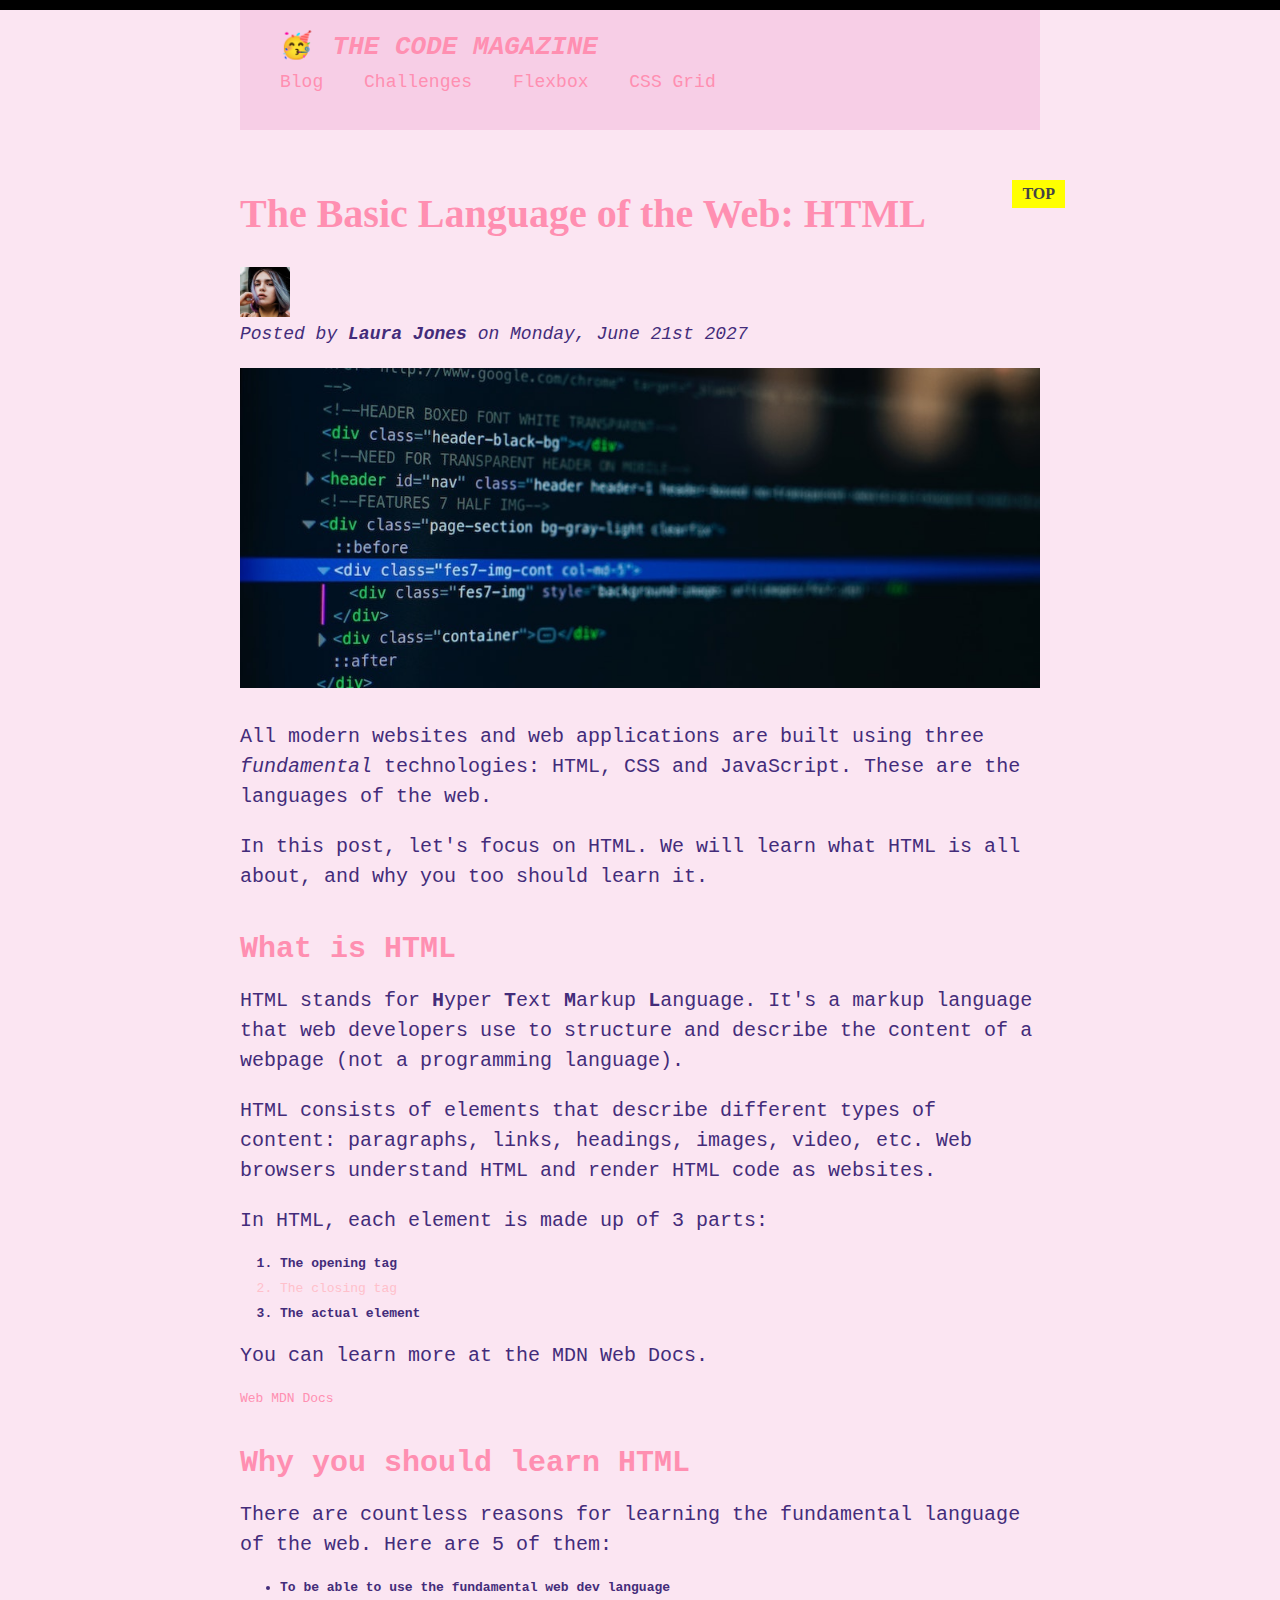
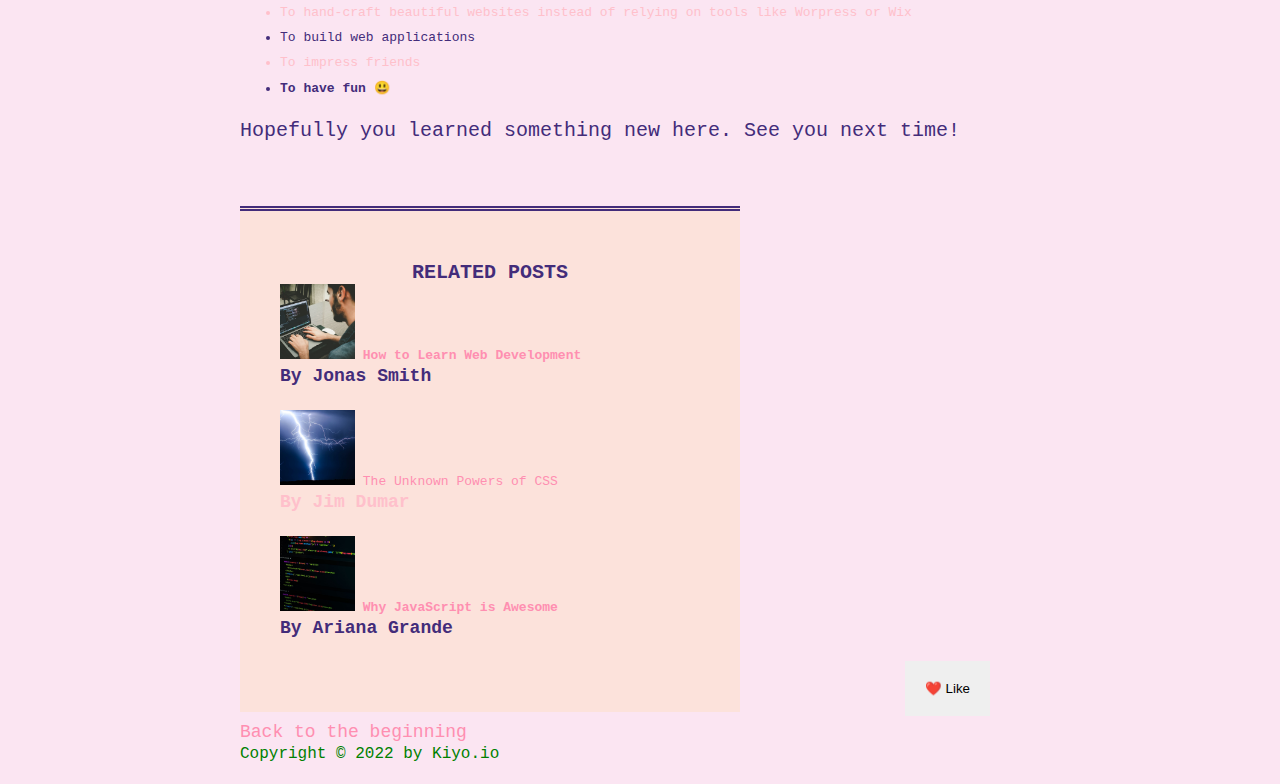
==== commit beebfce7: "git push" ====
--- a/starter/03-CSS-Fundamentals/index.html
+++ b/starter/03-CSS-Fundamentals/index.html
@@ -6,7 +6,7 @@
     <meta charset="UTF-8" />
     <!--The name of the browser window-->
     <title>The Basic Language of the Web: HTML</title>
-    <!--Internal.css style property option for simple pages located in head property---For large css coding style make seperate .css file and use link property to connect code-->
+    <!--Internal.css style property option for simple pages located in head property--For large css coding style make seperate .css file and use link property to connect code-->
     <!--INTERNAL CSS EXAMPLE-->
 
     <link href="Style.css" rel="stylesheet" />
@@ -38,6 +38,7 @@
             width="50"
             height="50"
           />
+
           <p id="author">
             Posted by <strong>Laura Jones</strong> on Monday, June 21st 2027
           </p>
--- a/starter/03-CSS-Fundamentals/Style.css
+++ b/starter/03-CSS-Fundamentals/Style.css
@@ -185,6 +185,34 @@
   bottom: 50px;
   right: 50px;
 }
+
+/* PUSEDO ELEMENT AND CLASS */
+h1::first-letter {
+  font-style: normal;
+  margin-right: 5px;
+}
+/* ADJACENT SIBLINNG  */
+h3 + p::first-line {
+  /* color: red; */
+}
+
+h2 {
+  position: relative;
+}
+
+h2::after {
+  content: "TOP";
+  background-color: yellow;
+  color: #444;
+  font-size: 16px;
+  font-weight: bold;
+  display: inline-block;
+  padding: 5px 10px;
+  position: absolute;
+  top: -10px;
+  right: -25px;
+}
+
 /*resolving conflicts 
 ID=1
 Class=2
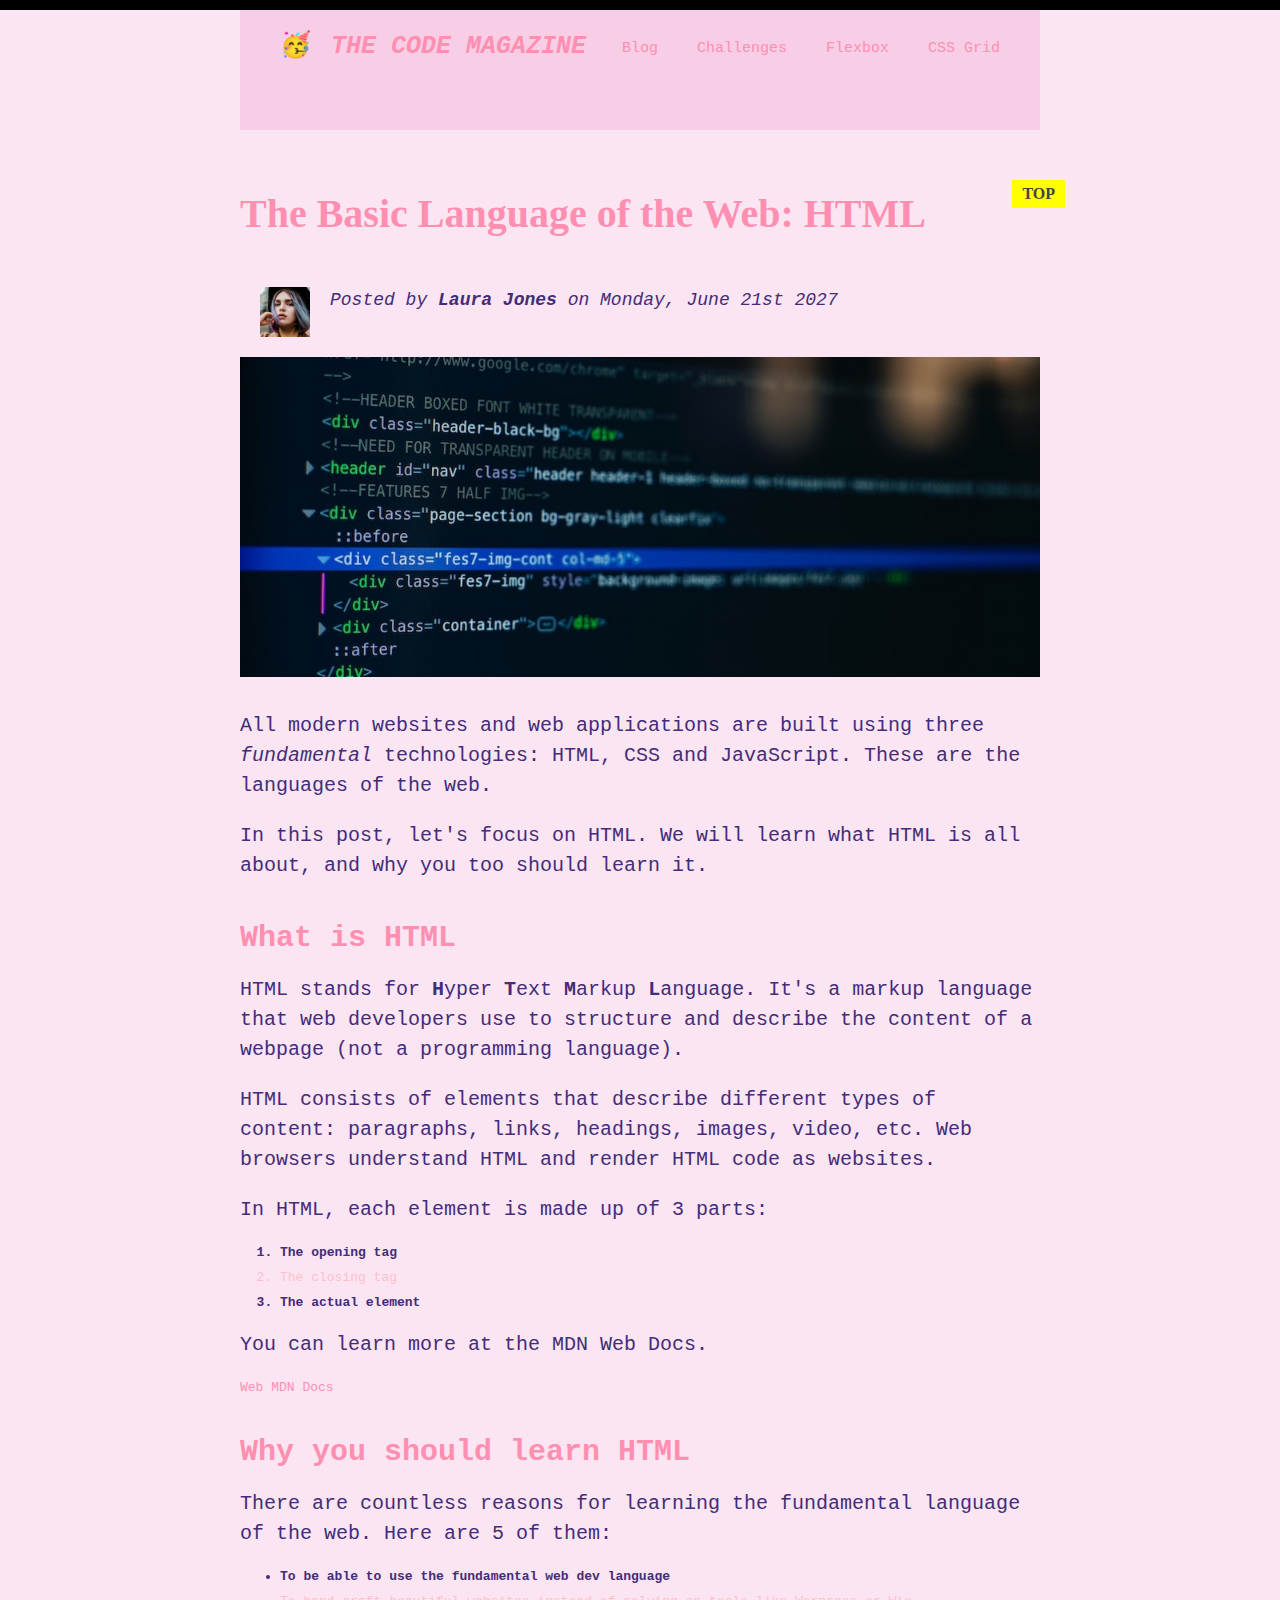
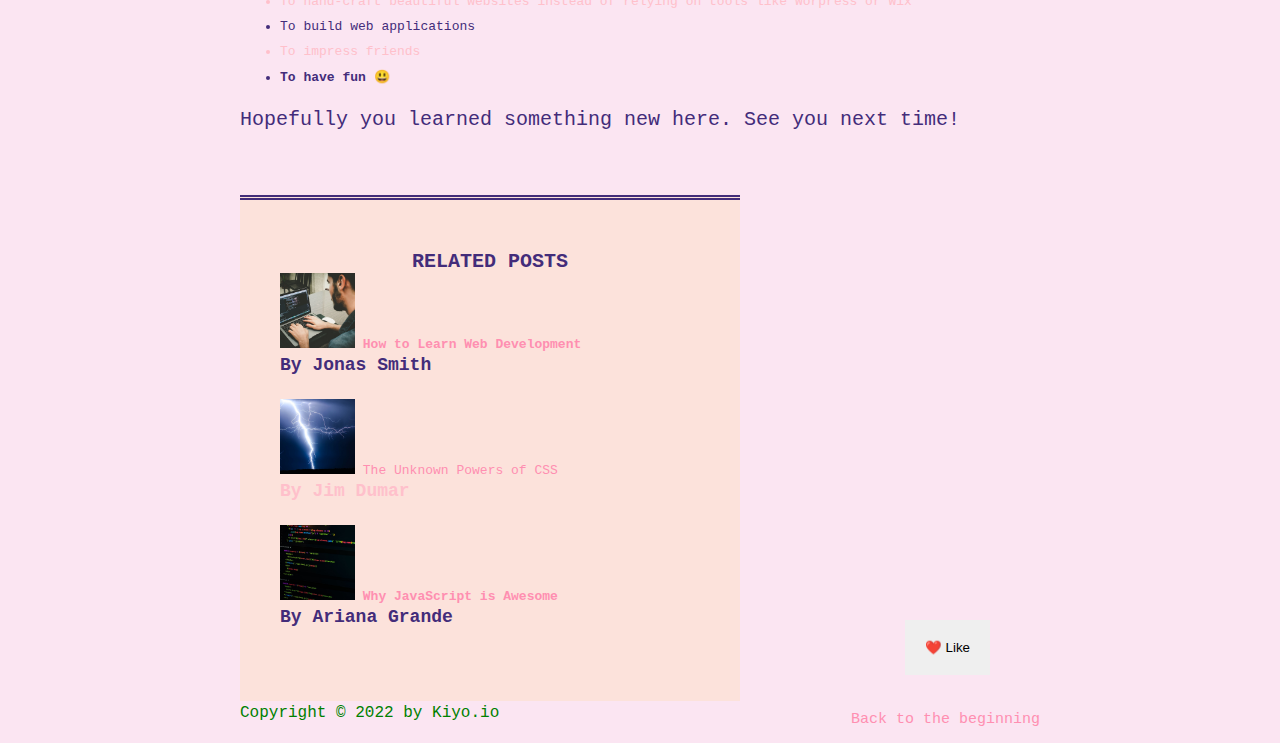
==== commit 6593de28: "git push" ====
--- a/starter/03-CSS-Fundamentals/index.html
+++ b/starter/03-CSS-Fundamentals/index.html
@@ -14,7 +14,7 @@
 
   <body>
     <div class="container">
-      <header class="main-header">
+      <header class="main-header clearfix">
         <!--Parent Element Litteral BODY of the web page and so it's content is inside of the body. Content can include...p=paragraph h=heading to organize text-->
         <h1>🥳 The Code Magazine</h1>
 
@@ -26,6 +26,7 @@
           <a href="#">Flexbox</a>
           <a href="#">CSS Grid</a>
         </nav>
+        <!-- <div class="clear"></div> -->
       </header>
 
       <article>
@@ -37,9 +38,10 @@
             alt="Laura Jones"
             width="50"
             height="50"
+            class="author-img"
           />
 
-          <p id="author">
+          <p class="author">
             Posted by <strong>Laura Jones</strong> on Monday, June 21st 2027
           </p>
 
--- a/starter/03-CSS-Fundamentals/Style.css
+++ b/starter/03-CSS-Fundamentals/Style.css
@@ -37,7 +37,7 @@
 } */
 
 nav {
-  font-size: 18px;
+  font-size: 15px;
 }
 article {
   margin-bottom: 60px;
@@ -60,7 +60,7 @@
   color: rgb(255, 143, 177);
 }
 h1 {
-  font: size 26px;
+  font-size: 25px;
   text-transform: uppercase;
   font-style: italic;
 }
@@ -107,7 +107,7 @@
   font-style: italic;
 }*/
 /* ID tag function is used for very simple pages that don't require updates */
-#author {
+.author {
   font-style: italic;
   font-size: 18px;
 }
@@ -191,10 +191,10 @@
   font-style: normal;
   margin-right: 5px;
 }
-/* ADJACENT SIBLINNG  */
+/* ADJACENT SIBLINNG 
 h3 + p::first-line {
-  /* color: red; */
-}
+  color: red;
+} */
 
 h2 {
   position: relative;
@@ -231,3 +231,27 @@
 footer p {
   color: green !important;
 }
+/* CSS FLOW-make interesting layouts by floating element */
+.author-img {
+  float: left;
+  padding: 20px;
+}
+.author {
+  padding-left: 80px;
+  padding: 20px;
+}
+h1 {
+  float: left;
+}
+nav {
+  float: right;
+}
+/* .clear {
+  clear: both;
+} */
+/* Clear Fix Hack-Best option to fix collapsed elements after floating */
+.clearfix::after {
+  clear: both;
+  content: "";
+  display: block;
+}
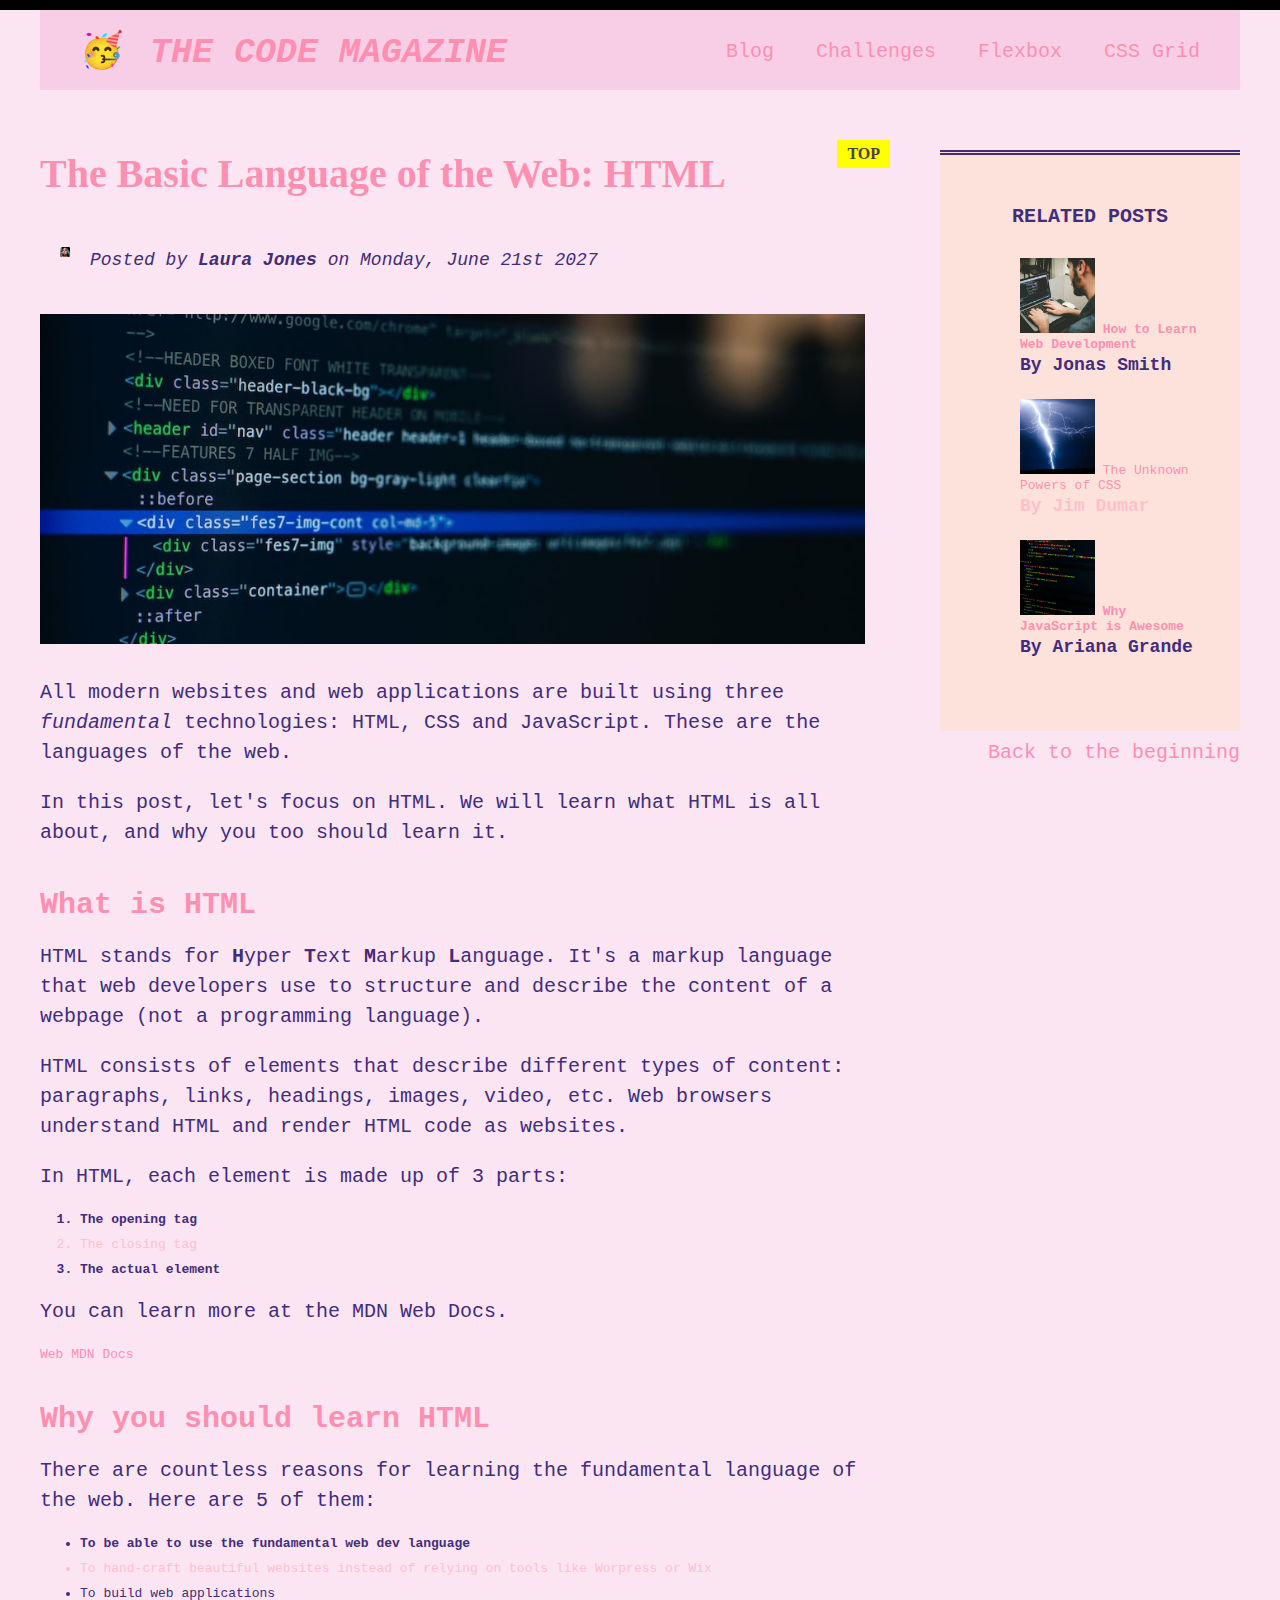
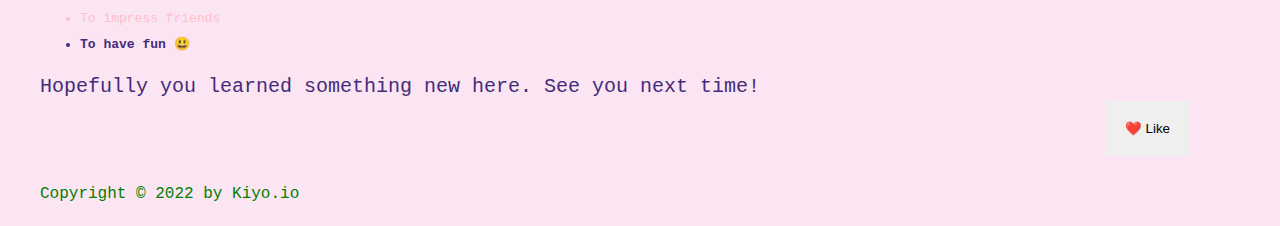
==== commit d4cc038b: "git push" ====
--- a/starter/03-CSS-Fundamentals/index.html
+++ b/starter/03-CSS-Fundamentals/index.html
@@ -124,7 +124,7 @@
       <aside>
         <!--Semantic HTML= organizes your code-->
         <h4><strong>Related Posts</strong></h4>
-        <ul class="author-photos">
+        <ul class="related">
           <li>
             <img
               src="img/related-1.jpg"
--- a/starter/03-CSS-Fundamentals/Style.css
+++ b/starter/03-CSS-Fundamentals/Style.css
@@ -1,10 +1,8 @@
 /* Universal Selector */
-/* * {
-  border-top: 10px solid black;
-} */
 * {
   margin: 0;
   border: 0;
+  box-sizing: border-box;
 }
 
 /* PAGE SECTION */
@@ -15,7 +13,7 @@
   position: relative;
 }
 .container {
-  width: 800px;
+  width: 1200px;
   /* margin-right: auto;
   margin-left: auto; */
   margin: 0 auto;
@@ -37,7 +35,7 @@
 } */
 
 nav {
-  font-size: 15px;
+  font-size: 20px;
 }
 article {
   margin-bottom: 60px;
@@ -49,8 +47,8 @@
 aside {
   background-color: rgb(252, 226, 219);
   border-top: 5px double rgb(67, 44, 122);
-  padding: 50px 0;
-  width: 500px;
+  /* Padding is not needed if you need a litteral box and control width for layout for content  */
+  padding: 50px 40px;
 }
 /* 
 SMALLER ELEMENT */
@@ -60,7 +58,7 @@
   color: rgb(255, 143, 177);
 }
 h1 {
-  font-size: 25px;
+  font-size: 35px;
   text-transform: uppercase;
   font-style: italic;
 }
@@ -79,6 +77,7 @@
 
   text-transform: uppercase;
   text-align: center;
+  margin-bottom: 30px;
 }
 p {
   font-size: 20px;
@@ -119,8 +118,9 @@
   font-size: 18px;
   font-weight: bold;
 }
-.author-photos {
+.related {
   list-style: none;
+  margin-left: 0;
 }
 
 body {
@@ -255,3 +255,15 @@
   content: "";
   display: block;
 }
+article {
+  width: 825px;
+  float: left;
+}
+
+aside {
+  width: 300px;
+  float: right;
+}
+footer {
+  clear: both;
+}
